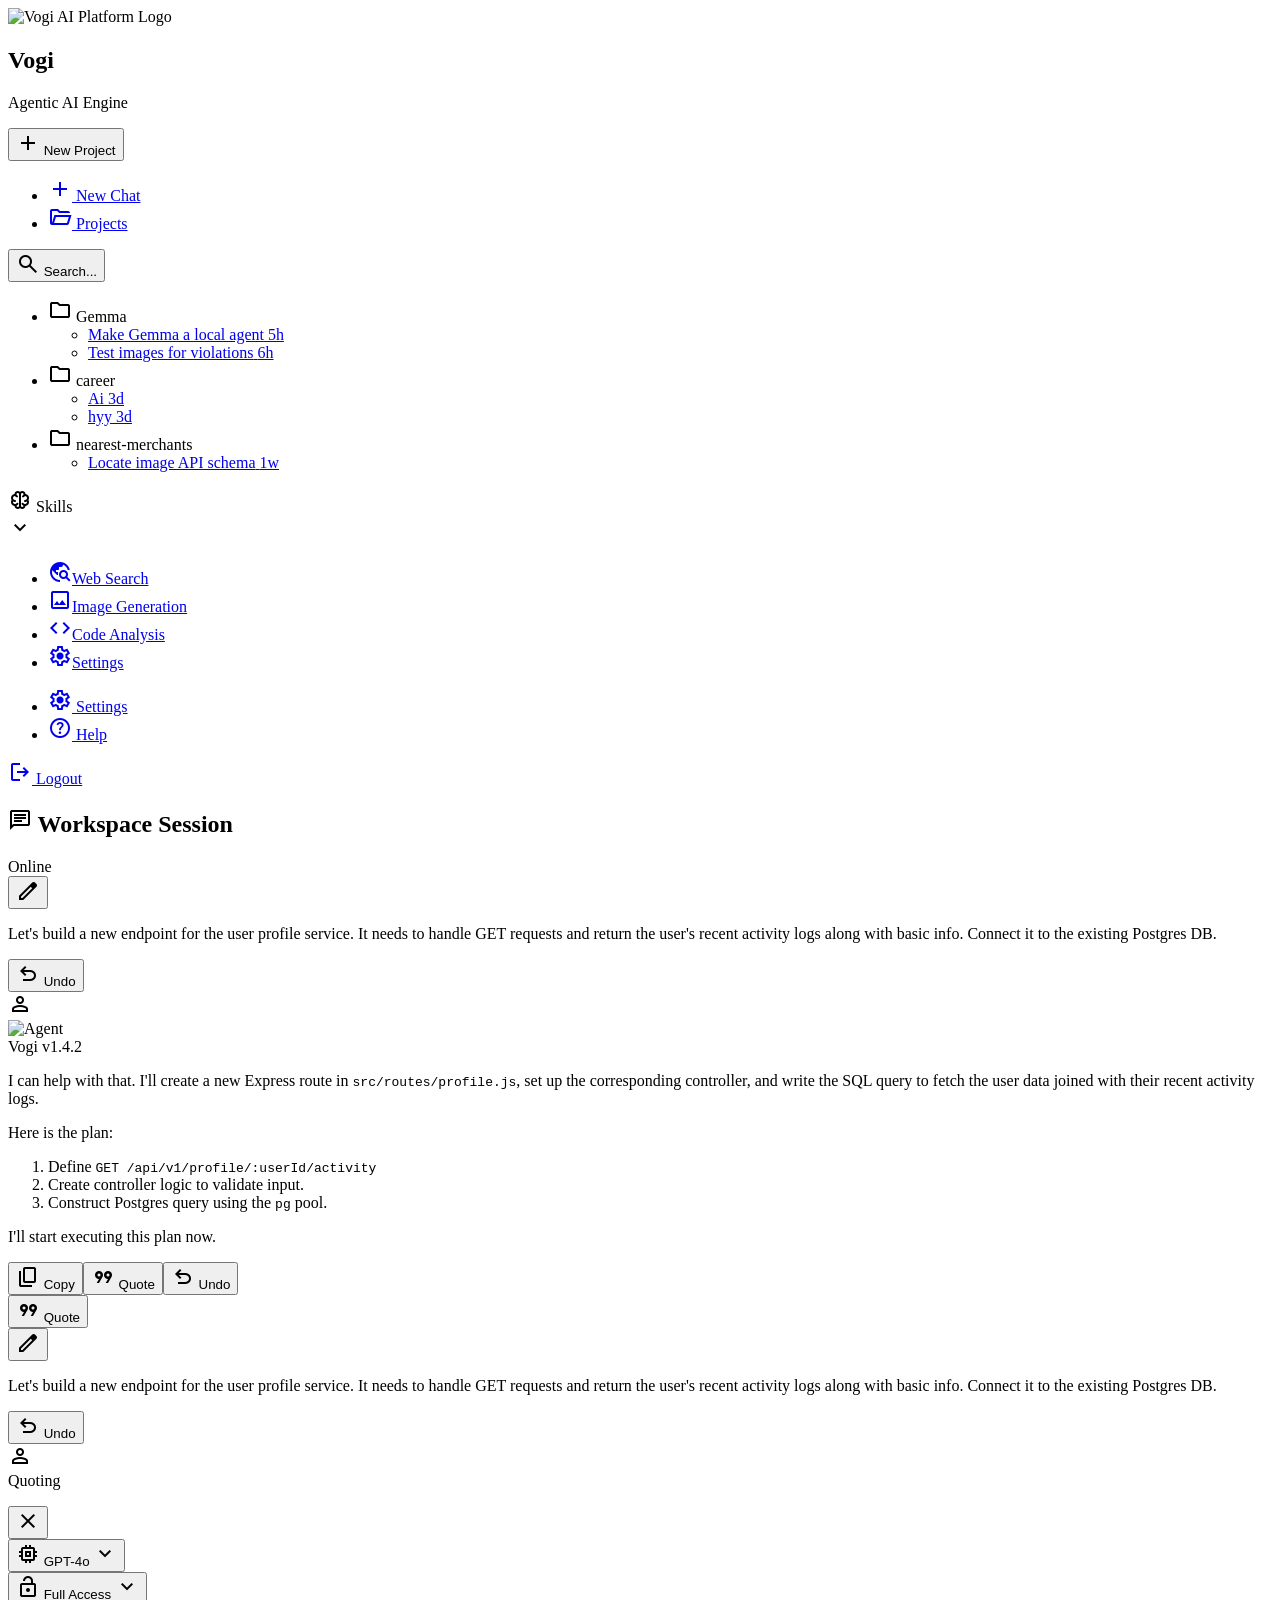
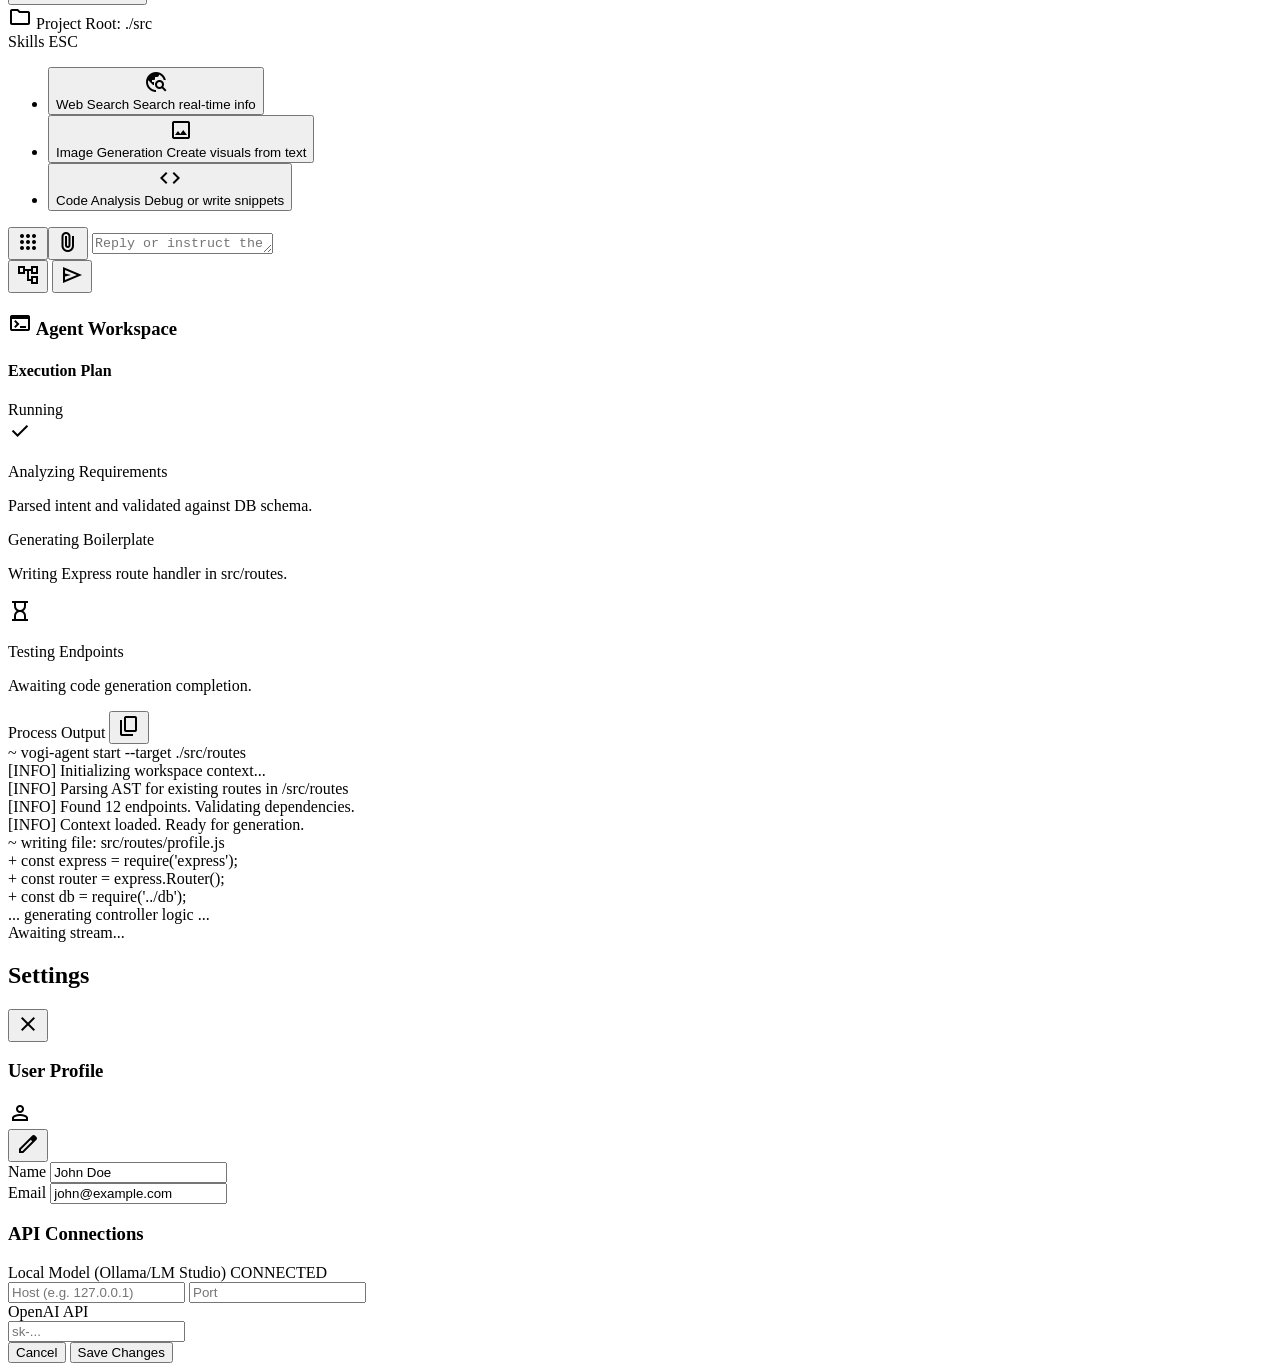
==== Frontend/code.html @ c89f4518 "feat: initialize full Vogi agentic AI platform Complete initial project setup including: - Backend: " ====
<!DOCTYPE html>

<html class="dark" lang="en"><head>
<meta charset="utf-8"/>
<meta content="width=device-width, initial-scale=1.0" name="viewport"/>
<title>Vogi - Agentic AI Workspace</title>
<script src="https://cdn.tailwindcss.com?plugins=forms,container-queries"></script>
<link href="https://fonts.googleapis.com/css2?family=Material+Symbols+Outlined:wght,FILL@100..700,0..1&amp;display=swap" rel="stylesheet"/>
<link href="https://fonts.googleapis.com/css2?family=Hanken+Grotesk:wght@400;500;600;700&amp;family=Geist:wght@400;500&amp;display=swap" rel="stylesheet"/>
<script id="tailwind-config">
        tailwind.config = {
            darkMode: "class",
            theme: {
                extend: {
                    "colors": {
                        "error": "#ffb4ab",
                        "surface-container-lowest": "#0c0e12",
                        "surface-bright": "#37393e",
                        "on-primary-fixed-variant": "#004d61",
                        "on-primary": "#003544",
                        "surface-variant": "#333539",
                        "on-secondary-fixed": "#001f28",
                        "on-error": "#690005",
                        "on-secondary-container": "#8bc0d5",
                        "error-container": "#93000a",
                        "inverse-primary": "#006781",
                        "primary-fixed": "#b9eaff",
                        "surface-container-low": "#1a1c20",
                        "on-tertiary": "#003641",
                        "on-surface": "#e2e2e8",
                        "background": "#111318",
                        "tertiary-fixed-dim": "#71d4ee",
                        "on-primary-fixed": "#001f29",
                        "tertiary-container": "#309db6",
                        "surface-dim": "#111318",
                        "on-secondary": "#003544",
                        "on-background": "#e2e2e8",
                        "tertiary-fixed": "#aeecff",
                        "surface-container": "#1e2024",
                        "on-tertiary-container": "#002e38",
                        "surface": "#111318",
                        "on-surface-variant": "#bec8ce",
                        "secondary": "#99cee4",
                        "outline-variant": "#3e484d",
                        "primary": "#72d3f6",
                        "secondary-container": "#134f61",
                        "on-primary-container": "#002e3b",
                        "on-secondary-fixed-variant": "#0f4d5f",
                        "outline": "#889298",
                        "on-error-container": "#ffdad6",
                        "primary-fixed-dim": "#72d3f6",
                        "on-tertiary-fixed": "#001f26",
                        "surface-container-highest": "#333539",
                        "on-tertiary-fixed-variant": "#004e5d",
                        "primary-container": "#319cbd",
                        "tertiary": "#71d4ee",
                        "secondary-fixed": "#b8eaff",
                        "secondary-fixed-dim": "#99cee4",
                        "inverse-surface": "#e2e2e8",
                        "inverse-on-surface": "#2f3035",
                        "surface-tint": "#72d3f6",
                        "surface-container-high": "#282a2e"
                    },
                    "borderRadius": {
                        "DEFAULT": "0.125rem",
                        "lg": "0.25rem",
                        "xl": "0.5rem",
                        "full": "0.75rem"
                    },
                    "spacing": {
                        "gutter": "16px",
                        "sidebar-width": "260px",
                        "margin-desktop": "32px",
                        "unit": "4px",
                        "margin-mobile": "16px"
                    },
                    "fontFamily": {
                        "headline-lg": ["Hanken Grotesk"],
                        "code-label": ["Geist"],
                        "body-md": ["Hanken Grotesk"],
                        "headline-lg-mobile": ["Hanken Grotesk"],
                        "display-lg": ["Hanken Grotesk"],
                        "title-md": ["Hanken Grotesk"],
                        "body-sm": ["Hanken Grotesk"]
                    },
                    "fontSize": {
                        "headline-lg": ["32px", { "lineHeight": "40px", "letterSpacing": "-0.01em", "fontWeight": "600" }],
                        "code-label": ["13px", { "lineHeight": "18px", "letterSpacing": "0.02em", "fontWeight": "500" }],
                        "body-md": ["16px", { "lineHeight": "24px", "fontWeight": "400" }],
                        "headline-lg-mobile": ["24px", { "lineHeight": "32px", "fontWeight": "600" }],
                        "display-lg": ["48px", { "lineHeight": "56px", "letterSpacing": "-0.02em", "fontWeight": "700" }],
                        "title-md": ["18px", { "lineHeight": "24px", "fontWeight": "600" }],
                        "body-sm": ["14px", { "lineHeight": "20px", "fontWeight": "400" }]
                    }
                }
            }
        }
    </script>
<style>
        .pulse-dot {
            animation: pulse 2s cubic-bezier(0.4, 0, 0.6, 1) infinite;
        }
        @keyframes pulse {
            0%, 100% { opacity: 1; }
            50% { opacity: .5; }
        }
        
        /* Wing flap animation */
        .wing-flap {
            animation: flap 0.8s ease-in-out infinite alternate;
            transform-origin: center;
        }
        @keyframes flap {
            0% { transform: rotateY(0deg) scaleY(1); }
            100% { transform: rotateY(35deg) scaleY(0.9); }
        }

        /* Custom scrollbar for webkit */
        ::-webkit-scrollbar { width: 6px; height: 6px; }
        ::-webkit-scrollbar-track { background: transparent; }
        ::-webkit-scrollbar-thumb { background: #3e484d; border-radius: 4px; }
        ::-webkit-scrollbar-thumb:hover { background: #889298; }
    </style>
</head>
<body class="bg-background text-on-surface font-body-md text-body-md h-screen w-full flex overflow-hidden antialiased">
<!-- JSON Component: SideNavBar -->
<nav class="bg-surface-container-low text-primary docked h-screen w-sidebar-width left-0 top-0 border-r border-outline-variant flex flex-col flex-shrink-0">
<!-- Header -->
<div class="p-gutter flex items-center gap-3 border-b border-outline-variant/50">
<img alt="Vogi AI Platform Logo" class="w-10 h-10 rounded-lg object-contain bg-white/5 wing-flap" src="https://lh3.googleusercontent.com/aida-public/[base64]"/>
<div>
<h1 class="font-headline-lg text-headline-lg font-bold text-primary tracking-tight" style="font-size: 24px; line-height: 28px;">Vogi</h1>
<p class="font-code-label text-code-label text-on-surface-variant">Agentic AI Engine</p>
</div>
</div>
<!-- Scrollable Navigation Area -->
<div class="flex-1 overflow-y-auto py-gutter px-3 flex flex-col gap-6">
<!-- CTA -->
<button class="w-full bg-primary text-on-primary-container font-title-md text-title-md py-2 px-4 rounded-lg flex items-center justify-center gap-2 hover:bg-primary-fixed transition-colors shadow-sm">
<span class="material-symbols-outlined text-[20px]">add</span>
                New Project
            </button>
<!-- Main Tabs -->
<ul class="flex flex-col gap-1">
<!-- Active Tab -->
<li class="">
<a class="flex items-center gap-3 px-3 py-2 rounded-lg bg-surface-container-high text-primary font-bold hover:bg-surface-container-high transition-colors cursor-pointer active:scale-95 transition-all" href="#">
<span class="material-symbols-outlined text-[20px]">add</span>
                        New Chat
                    </a>
</li>
<li class="">
<a class="flex items-center gap-3 px-3 py-2 rounded-lg text-on-surface-variant hover:bg-surface-container-high transition-colors cursor-pointer active:scale-95 transition-all" href="#">
<span class="material-symbols-outlined text-[20px]">folder_open</span>
                        Projects
                    </a>
</li>
</ul>
<!-- Custom Injection: Search & Recent Projects -->
<div class="flex flex-col gap-3 mt-2">
<div class="px-3">
<div class="relative mb-4"><button class="flex items-center gap-3 px-3 py-2 rounded-lg text-on-surface-variant hover:bg-surface-container-high transition-colors w-full">
<span class="material-symbols-outlined text-[20px]">search</span>
<span class="text-body-sm font-medium">Search...</span>
</button></div>
<!-- Folder Hierarchy Project List -->
<ul class="flex flex-col gap-4">
<!-- Gemma Folder -->
<li class="">
<div class="flex items-center gap-2 text-on-surface-variant hover:text-on-surface text-body-sm mb-1 cursor-pointer font-bold px-1">
<span class="material-symbols-outlined text-[18px]">folder</span>
<span class="">Gemma</span>
</div>
<ul class="flex flex-col gap-0.5 ml-3 pl-2">
<li class="">
<a class="flex items-center justify-between px-2 py-1.5 rounded-lg text-on-surface-variant hover:bg-surface-container-high hover:text-on-surface transition-colors text-body-sm font-body-sm" href="#">
<span class="truncate pr-2">Make Gemma a local agent</span>
<span class="text-[11px] opacity-70 flex-shrink-0">5h</span>
</a>
</li>
<li class="">
<a class="flex items-center justify-between px-2 py-1.5 rounded-lg text-on-surface-variant hover:bg-surface-container-high hover:text-on-surface transition-colors text-body-sm font-body-sm" href="#">
<span class="truncate pr-2">Test images for violations</span>
<span class="text-[11px] opacity-70 flex-shrink-0">6h</span>
</a>
</li>
</ul>
</li>
<!-- Career Folder -->
<li class="">
<div class="flex items-center gap-2 text-on-surface-variant hover:text-on-surface text-body-sm mb-1 cursor-pointer font-bold px-1">
<span class="material-symbols-outlined text-[18px]">folder</span>
<span class="">career</span>
</div>
<ul class="flex flex-col gap-0.5 ml-3 pl-2">
<li class="">
<a class="flex items-center justify-between px-2 py-1.5 rounded-lg text-on-surface-variant hover:bg-surface-container-high hover:text-on-surface transition-colors text-body-sm font-body-sm" href="#">
<span class="truncate pr-2">Ai</span>
<span class="text-[11px] opacity-70 flex-shrink-0">3d</span>
</a>
</li>
<li class="">
<a class="flex items-center justify-between px-2 py-1.5 rounded-lg text-on-surface-variant hover:bg-surface-container-high hover:text-on-surface transition-colors text-body-sm font-body-sm" href="#">
<span class="truncate pr-2">hyy</span>
<span class="text-[11px] opacity-70 flex-shrink-0">3d</span>
</a>
</li>
</ul>
</li>
<!-- Nearest-merchants Folder -->
<li class="">
<div class="flex items-center gap-2 text-on-surface-variant hover:text-on-surface text-body-sm mb-1 cursor-pointer font-bold px-1">
<span class="material-symbols-outlined text-[18px]">folder</span>
<span class="">nearest-merchants</span>
</div>
<ul class="flex flex-col gap-0.5 ml-3 pl-2">
<li class="">
<a class="flex items-center justify-between px-2 py-1.5 rounded-lg bg-surface-container-high text-on-surface transition-colors text-body-sm font-body-sm" href="#">
<span class="truncate pr-2 font-medium">Locate image API schema</span>
<span class="text-[11px] opacity-70 flex-shrink-0">1w</span>
</a>
</li>
</ul>
</li>
</ul>
</div>
</div>
<!-- Bottom Tabs (from main tab array) -->
<div class="px-3 mb-6">
<div class="group cursor-pointer">
<div class="flex items-center justify-between text-on-surface-variant hover:text-on-surface transition-colors mb-2">
<div class="flex items-center gap-2 font-bold text-body-sm uppercase tracking-wider">
<span class="material-symbols-outlined text-[18px]">neurology</span>
<span class="">Skills</span>
</div>
<span class="material-symbols-outlined text-[16px] group-hover:rotate-180 transition-transform">expand_more</span>
</div>
<ul class="flex flex-col gap-1 pl-6">
<li class=""><a class="flex items-center gap-2 py-1.5 text-body-sm text-on-surface-variant hover:text-primary transition-colors" href="#"><span class="material-symbols-outlined text-[16px]">travel_explore</span>Web Search</a></li>
<li class=""><a class="flex items-center gap-2 py-1.5 text-body-sm text-on-surface-variant hover:text-primary transition-colors" href="#"><span class="material-symbols-outlined text-[16px]">image</span>Image Generation</a></li>
<li class=""><a class="flex items-center gap-2 py-1.5 text-body-sm text-on-surface-variant hover:text-primary transition-colors" href="#"><span class="material-symbols-outlined text-[16px]">code</span>Code Analysis</a></li>
<li class=""><a class="flex items-center gap-2 py-1.5 text-body-sm text-on-surface-variant hover:text-primary transition-colors" href="#"><span class="material-symbols-outlined text-[16px]">settings</span>Settings</a></li>
</ul>
</div>
</div><ul class="flex flex-col gap-1 mt-auto">
<li class="">
<a class="flex items-center gap-3 px-3 py-2 rounded-lg text-on-surface-variant hover:bg-surface-container-high transition-colors cursor-pointer active:scale-95 transition-all" href="#">
<span class="material-symbols-outlined text-[20px]">settings</span>
                        Settings
                    </a>
</li>
<li class="">
<a class="flex items-center gap-3 px-3 py-2 rounded-lg text-on-surface-variant hover:bg-surface-container-high transition-colors cursor-pointer active:scale-95 transition-all" href="#">
<span class="material-symbols-outlined text-[20px]">help</span>
                        Help
                    </a>
</li>
</ul>
</div>
<!-- Footer -->
<div class="p-4 border-t border-outline-variant/50 flex flex-col gap-1">
<a class="flex items-center gap-3 px-3 py-2 rounded-lg text-on-surface-variant hover:bg-surface-container-high transition-colors cursor-pointer active:scale-95 transition-all" href="#">
<span class="material-symbols-outlined text-[20px]">logout</span>
                Logout
            </a>
</div>
</nav>
<!-- Main Content Area -->
<main class="flex-1 flex overflow-hidden bg-background">
<!-- Left/Center Column: Chat Window -->
<div class="flex-1 flex flex-col border-r border-outline-variant relative min-w-0">
<!-- Chat Header Area (Subtle) -->
<header class="h-14 flex items-center px-6 border-b border-outline-variant/30 bg-surface-dim/50 backdrop-blur-sm z-10">
<h2 class="font-title-md text-title-md text-on-surface flex items-center gap-2">
<span class="material-symbols-outlined text-primary text-[20px]">chat</span>
                    Workspace Session
                </h2>
<div class="ml-auto flex items-center gap-2">
<span class="px-2 py-0.5 rounded-full border border-outline-variant text-on-surface-variant font-code-label text-code-label text-[11px] flex items-center gap-1">
<span class="w-1.5 h-1.5 rounded-full bg-primary pulse-dot"></span> Online
                    </span>
</div>
</header>
<!-- Scrollable Chat Area -->
<div class="flex-1 overflow-y-auto p-margin-desktop flex flex-col gap-8 scroll-smooth pb-40">
<!-- User Prompt -->
<div class="flex gap-4 self-end max-w-[85%] group">
<div class="flex flex-col items-end gap-1">
<div class="bg-surface-container text-on-surface px-5 py-3 rounded-2xl rounded-tr-sm border border-outline-variant/50 shadow-sm relative"><div class="absolute top-2 right-2 opacity-0 group-hover:opacity-100 transition-opacity"><button class="p-1.5 text-on-surface-variant hover:text-primary bg-surface-container/80 backdrop-blur-sm rounded-lg border border-outline-variant/30 flex items-center justify-center" title="Edit prompt"><span class="material-symbols-outlined text-[18px]">edit</span></button></div><p class="font-body-md text-body-md leading-relaxed">Let's build a new endpoint for the user profile service. It needs to handle GET requests and return the user's recent activity logs along with basic info. Connect it to the existing Postgres DB.</p></div>
<div class="flex items-center gap-2 opacity-0 group-hover:opacity-100 transition-opacity">
<button class="text-on-surface-variant hover:text-primary transition-colors flex items-center gap-1 font-body-sm text-body-sm text-[12px]">
<span class="material-symbols-outlined text-[14px]">undo</span> Undo
                            </button>
</div>
</div>
<div class="w-8 h-8 rounded-full bg-surface-variant flex items-center justify-center flex-shrink-0 border border-outline-variant">
<span class="material-symbols-outlined text-[18px] text-on-surface">person</span>
</div>
</div>
<!-- AI Response -->
<div class="flex gap-4 max-w-[90%] group">
<div class="w-8 h-8 rounded-full bg-primary/10 flex items-center justify-center flex-shrink-0 border border-primary/30 overflow-hidden">
<img alt="Agent" class="w-full h-full object-cover wing-flap" src="https://lh3.googleusercontent.com/aida-public/[base64]"/>
</div>
<div class="flex flex-col items-start gap-2 w-full">
<div class="flex items-center gap-2 mb-1">
<span class="font-title-md text-title-md text-on-surface text-[14px]">Vogi</span>
<span class="font-code-label text-code-label text-on-surface-variant text-[12px]">v1.4.2</span>
</div>
<div class="text-on-surface font-body-md text-body-md leading-relaxed space-y-4">
<p class="">I can help with that. I'll create a new Express route in <code>src/routes/profile.js</code>, set up the corresponding controller, and write the SQL query to fetch the user data joined with their recent activity logs.</p>
<p class="">Here is the plan:</p>
<ol class="list-decimal pl-5 space-y-1 text-on-surface-variant">
<li class="">Define <code>GET /api/v1/profile/:userId/activity</code></li>
<li class="">Create controller logic to validate input.</li>
<li class="">Construct Postgres query using the <code>pg</code> pool.</li>
</ol>
<p class="">I'll start executing this plan now.</p>
</div>
<!-- Action Buttons -->
<div class="flex items-center gap-2 mt-2 opacity-0 group-hover:opacity-100 transition-opacity"><button class="text-on-surface-variant hover:text-primary transition-colors flex items-center gap-1 font-body-sm text-body-sm text-[12px] bg-surface-container px-2 py-1 rounded border border-outline-variant/50"><span class="material-symbols-outlined text-[14px]">content_copy</span> Copy</button><button class="text-on-surface-variant hover:text-primary transition-colors flex items-center gap-1 font-body-sm text-body-sm text-[12px] bg-surface-container px-2 py-1 rounded border border-outline-variant/50"><span class="material-symbols-outlined text-[14px]">format_quote</span> Quote</button><button class="text-on-surface-variant hover:text-primary transition-colors flex items-center gap-1 font-body-sm text-body-sm text-[12px] bg-surface-container px-2 py-1 rounded border border-outline-variant/50"><span class="material-symbols-outlined text-[14px]">undo</span> Undo</button></div>
<div class="absolute bg-surface-container-highest border border-outline-variant rounded-lg shadow-2xl p-1 z-50 flex gap-1 hidden pointer-events-auto" id="quote-tooltip">
<button class="flex items-center gap-1 px-2 py-1 text-xs text-on-surface hover:bg-primary/20 rounded transition-colors">
<span class="material-symbols-outlined text-[14px]">format_quote</span>
        Quote
    </button>
</div></div>
</div>
<!-- Another User Prompt (Shorter) -->
<div class="flex gap-4 self-end max-w-[85%] group mt-4">
<div class="flex flex-col items-end gap-1">
<div class="bg-surface-container text-on-surface px-5 py-3 rounded-2xl rounded-tr-sm border border-outline-variant/50 shadow-sm relative"><div class="absolute top-2 right-2 opacity-0 group-hover:opacity-100 transition-opacity"><button class="p-1.5 text-on-surface-variant hover:text-primary bg-surface-container/80 backdrop-blur-sm rounded-lg border border-outline-variant/30 flex items-center justify-center" title="Edit prompt"><span class="material-symbols-outlined text-[18px]">edit</span></button></div><p class="font-body-md text-body-md leading-relaxed">Let's build a new endpoint for the user profile service. It needs to handle GET requests and return the user's recent activity logs along with basic info. Connect it to the existing Postgres DB.</p></div>
<div class="flex items-center gap-2 opacity-0 group-hover:opacity-100 transition-opacity">
<button class="text-on-surface-variant hover:text-primary transition-colors flex items-center gap-1 font-body-sm text-body-sm text-[12px]">
<span class="material-symbols-outlined text-[14px]">undo</span> Undo
                            </button>
</div>
</div>
<div class="w-8 h-8 rounded-full bg-surface-variant flex items-center justify-center flex-shrink-0 border border-outline-variant">
<span class="material-symbols-outlined text-[18px] text-on-surface">person</span>
</div>
</div>
</div>
<!-- Input Area (Docked Bottom) -->
<div class="absolute bottom-0 left-0 right-0 bg-surface border-t border-outline-variant p-4">
<div class="max-w-4xl mx-auto flex flex-col gap-3"><div class="hidden bg-surface-container-low border-l-4 border-primary px-3 py-2 rounded-r-lg flex items-center justify-between group/quote" id="quote-preview"><div class="flex flex-col min-w-0"><span class="text-[10px] font-bold text-primary uppercase tracking-widest">Quoting</span><p class="text-body-sm text-on-surface-variant truncate italic" id="quoted-text-content"></p></div><button class="text-on-surface-variant hover:text-error transition-colors" onclick="this.parentElement.classList.add('hidden')"><span class="material-symbols-outlined text-[18px]">close</span></button></div>
<!-- Context Controls Bar -->
<div class="flex items-center justify-between text-body-sm font-body-sm text-on-surface-variant">
<div class="flex items-center gap-3">
<button class="flex items-center gap-1 hover:text-on-surface transition-colors bg-surface-container px-2 py-1 rounded-md border border-outline-variant/50">
<span class="material-symbols-outlined text-[16px]">memory</span>
                                GPT-4o
                                <span class="material-symbols-outlined text-[14px]">expand_more</span>
</button>
<div class="h-4 w-px bg-outline-variant"></div>
<button class="flex items-center gap-1 hover:text-on-surface transition-colors px-2 py-1 rounded-md">
<span class="material-symbols-outlined text-[16px] text-error">lock_open</span>
                                Full Access
                                <span class="material-symbols-outlined text-[14px]">expand_more</span>
</button>
</div>
<div class="flex items-center gap-2 font-code-label text-code-label bg-surface-container-low px-3 py-1 rounded-md border border-outline-variant/50">
<span class="material-symbols-outlined text-[14px] text-primary">folder</span>
                            Project Root: <span class="text-on-surface">./src</span>
</div>
</div>
<!-- Main Input -->
<div class="relative flex items-end gap-2 bg-surface-dim border border-outline-variant rounded-xl p-2 focus-within:border-primary focus-within:ring-1 focus-within:ring-primary/50 transition-all shadow-inner">
<!-- Skills Dropdown Menu (Activated on '/') -->
<div class="absolute bottom-full left-0 mb-3 w-64 bg-surface-container-high border border-outline-variant rounded-xl shadow-[0_8px_30px_rgb(0,0,0,0.5)] overflow-hidden flex flex-col z-20">
<div class="px-3 py-2 border-b border-outline-variant/50 flex items-center justify-between bg-surface-container/50">
<span class="font-code-label text-[11px] text-outline uppercase tracking-wider font-semibold">Skills</span>
<span class="text-[10px] text-outline-variant bg-surface-dim px-1.5 py-0.5 rounded border border-outline-variant/30">ESC</span>
</div>
<ul class="flex flex-col py-1"><li class="">
<button class="w-full flex items-center gap-3 px-3 py-2.5 text-left text-body-sm text-on-surface hover:bg-surface-variant transition-colors group focus:bg-primary/10">
<div class="w-7 h-7 rounded bg-primary/10 border border-primary/20 flex items-center justify-center flex-shrink-0 group-hover:border-primary/50">
<span class="material-symbols-outlined text-[16px] text-primary">travel_explore</span>
</div>
<div class="flex flex-col">
<span class="font-medium">Web Search</span>
<span class="text-[11px] text-on-surface-variant leading-tight">Search real-time info</span>
</div>
</button>
</li>
<li class="">
<button class="w-full flex items-center gap-3 px-3 py-2.5 text-left text-body-sm text-on-surface hover:bg-surface-variant transition-colors group focus:bg-primary/10">
<div class="w-7 h-7 rounded bg-secondary/10 border border-secondary/20 flex items-center justify-center flex-shrink-0 group-hover:border-secondary/50">
<span class="material-symbols-outlined text-[16px] text-secondary">image</span>
</div>
<div class="flex flex-col">
<span class="font-medium">Image Generation</span>
<span class="text-[11px] text-on-surface-variant leading-tight">Create visuals from text</span>
</div>
</button>
</li>
<li class="">
<button class="w-full flex items-center gap-3 px-3 py-2.5 text-left text-body-sm text-on-surface hover:bg-surface-variant transition-colors group focus:bg-primary/10">
<div class="w-7 h-7 rounded bg-tertiary/10 border border-tertiary/20 flex items-center justify-center flex-shrink-0 group-hover:border-tertiary/50">
<span class="material-symbols-outlined text-[16px] text-tertiary">code</span>
</div>
<div class="flex flex-col">
<span class="font-medium">Code Analysis</span>
<span class="text-[11px] text-on-surface-variant leading-tight">Debug or write snippets</span>
</div>
</button>
</li></ul>
</div>
<button class="p-2 text-on-surface-variant hover:text-primary transition-colors rounded-lg flex-shrink-0" title="Available Skills"><span class="material-symbols-outlined">apps</span></button><button class="p-2 text-on-surface-variant hover:text-primary transition-colors rounded-lg flex-shrink-0" title="Attach file">
<span class="material-symbols-outlined">attach_file</span>
</button>
<textarea class="w-full bg-transparent border-none text-on-surface font-body-md text-body-md resize-none focus:ring-0 placeholder:text-outline p-2 min-h-[44px] max-h-[200px] scrollbar-hide" placeholder="Reply or instruct the agent..." rows="1"></textarea>
<div class="flex flex-col gap-2 flex-shrink-0 pb-1 pr-1">
<button class="w-8 h-8 flex items-center justify-center rounded-lg bg-surface-container text-on-surface-variant hover:text-primary border border-outline-variant hover:border-primary/50 transition-all" title="Toggle Planning Mode">
<span class="material-symbols-outlined text-[18px]">account_tree</span>
</button>
<button class="w-8 h-8 flex items-center justify-center rounded-lg bg-primary text-on-primary hover:bg-primary-fixed transition-colors shadow-sm">
<span class="material-symbols-outlined text-[18px]">send</span>
</button>
</div>
</div>
</div>
</div>
</div>
<!-- Right Column: Agent Workspace -->
<aside class="w-[380px] bg-surface-dim flex flex-col h-full border-l border-outline-variant/50 flex-shrink-0 z-10 shadow-[-4px_0_24px_-10px_rgba(0,0,0,0.5)]">
<header class="h-14 flex items-center px-6 border-b border-outline-variant/30">
<h3 class="font-title-md text-title-md text-on-surface flex items-center gap-2">
<span class="material-symbols-outlined text-tertiary text-[20px]">terminal</span>
                    Agent Workspace
                </h3>
</header>
<div class="flex-1 overflow-y-auto flex flex-col">
<!-- Planning Section -->
<div class="p-6 border-b border-outline-variant/30">
<div class="flex items-center justify-between mb-4">
<h4 class="font-body-md text-body-md font-semibold text-on-surface uppercase tracking-wider text-[12px]">Execution Plan</h4>
<span class="bg-surface-container px-2 py-0.5 rounded text-[10px] font-code-label text-primary border border-primary/20">Running</span>
</div>
<!-- Planning Card / Bento Style -->
<div class="bg-surface-container border border-outline-variant/50 rounded-xl p-4 flex flex-col gap-4 relative overflow-hidden">
<!-- Decorative background glow -->
<div class="absolute -top-10 -right-10 w-32 h-32 bg-primary/5 rounded-full blur-2xl pointer-events-none"></div>
<!-- Step 1: Complete -->
<div class="flex items-start gap-3 relative z-10 opacity-60">
<div class="w-6 h-6 rounded-full bg-surface-variant border border-outline-variant flex items-center justify-center flex-shrink-0 mt-0.5">
<span class="material-symbols-outlined text-[14px] text-on-surface-variant">check</span>
</div>
<div>
<p class="font-body-md text-body-md text-on-surface font-medium leading-tight mb-1">Analyzing Requirements</p>
<p class="font-body-sm text-body-sm text-on-surface-variant text-[13px] leading-tight">Parsed intent and validated against DB schema.</p>
</div>
</div>
<!-- Step 2: Active -->
<div class="flex items-start gap-3 relative z-10">
<!-- Connection Line -->
<div class="absolute left-3 top-[-20px] bottom-[-20px] w-px bg-outline-variant/30 -z-10"></div>
<div class="w-6 h-6 rounded-full bg-primary/20 border border-primary flex items-center justify-center flex-shrink-0 mt-0.5 relative">
<span class="w-2 h-2 rounded-full bg-primary pulse-dot"></span>
</div>
<div>
<p class="font-body-md text-body-md text-primary font-medium leading-tight mb-1">Generating Boilerplate</p>
<p class="font-body-sm text-body-sm text-on-surface-variant text-[13px] leading-tight">Writing Express route handler in src/routes.</p>
</div>
</div>
<!-- Step 3: Pending -->
<div class="flex items-start gap-3 relative z-10 opacity-50">
<div class="absolute left-3 top-[-20px] bottom-[10px] w-px bg-outline-variant/30 -z-10"></div>
<div class="w-6 h-6 rounded-full bg-surface-dim border border-outline-variant flex items-center justify-center flex-shrink-0 mt-0.5">
<span class="material-symbols-outlined text-[14px] text-outline">hourglass_empty</span>
</div>
<div>
<p class="font-body-md text-body-md text-on-surface font-medium leading-tight mb-1">Testing Endpoints</p>
<p class="font-body-sm text-body-sm text-on-surface-variant text-[13px] leading-tight">Awaiting code generation completion.</p>
</div>
</div>
</div>
</div>
<!-- Terminal Section -->
<div class="flex-1 flex flex-col min-h-[300px] bg-[#050505] relative group">
<div class="flex items-center justify-between px-4 py-2 border-b border-white/10 bg-[#0e1116]">
<span class="font-code-label text-code-label text-outline-variant text-[11px] uppercase tracking-widest">Process Output</span>
<button class="text-on-surface-variant hover:text-white transition-colors opacity-0 group-hover:opacity-100 p-1 rounded hover:bg-white/5">
<span class="material-symbols-outlined text-[14px]">content_copy</span>
</button>
</div>
<div class="flex-1 p-4 font-code-label text-code-label text-[13px] leading-relaxed overflow-y-auto font-medium">
<div class="text-outline-variant mb-2">~ vogi-agent start --target ./src/routes</div>
<div class="text-primary mb-1">[INFO] Initializing workspace context...</div>
<div class="text-on-surface mb-1">[INFO] Parsing AST for existing routes in /src/routes</div>
<div class="text-on-surface mb-1">[INFO] Found 12 endpoints. Validating dependencies.</div>
<div class="text-primary mb-4">[INFO] Context loaded. Ready for generation.</div>
<div class="text-outline-variant mb-1">~ writing file: src/routes/profile.js</div>
<div class="text-[#4ade80] mb-1">+ const express = require('express');</div>
<div class="text-[#4ade80] mb-1">+ const router = express.Router();</div>
<div class="text-[#4ade80] mb-1">+ const db = require('../db');</div>
<div class="text-outline-variant mt-2 mb-1">... generating controller logic ...</div>
<div class="flex items-center gap-2 mt-4 text-primary opacity-80">
<span class="w-1.5 h-3 bg-primary animate-pulse"></span>
<span class="">Awaiting stream...</span>
</div>
</div>
</div>
</div>
</aside>
</main>
<div class="fixed inset-0 z-50 flex items-center justify-center bg-black/60 backdrop-blur-sm hidden" id="settings-modal">
<div class="bg-surface-container-high w-full max-w-2xl rounded-2xl border border-outline-variant shadow-2xl overflow-hidden flex flex-col">
<div class="p-6 border-b border-outline-variant/50 flex items-center justify-between">
<h2 class="text-headline-lg font-bold text-on-surface">Settings</h2>
<button class="text-on-surface-variant hover:text-on-surface transition-colors">
<span class="material-symbols-outlined">close</span>
</button>
</div>
<div class="flex-1 overflow-y-auto p-6 space-y-8">
<section>
<h3 class="text-title-md font-semibold text-primary mb-4">User Profile</h3>
<div class="flex items-center gap-6 mb-4">
<div class="relative">
<div class="w-20 h-20 rounded-full bg-surface-variant border border-outline-variant flex items-center justify-center">
<span class="material-symbols-outlined text-[40px] text-on-surface-variant">person</span>
</div>
<button class="absolute bottom-0 right-0 p-1.5 bg-primary text-on-primary rounded-full shadow-lg">
<span class="material-symbols-outlined text-[16px]">edit</span>
</button>
</div>
<div class="flex-1 space-y-4">
<div class="flex flex-col gap-1.5">
<label class="text-code-label text-outline-variant">Name</label>
<input class="bg-surface-dim border border-outline-variant rounded-lg px-3 py-2 text-on-surface focus:border-primary outline-none" type="text" value="John Doe"/>
</div>
<div class="flex flex-col gap-1.5">
<label class="text-code-label text-outline-variant">Email</label>
<input class="bg-surface-dim border border-outline-variant rounded-lg px-3 py-2 text-on-surface focus:border-primary outline-none" type="email" value="john@example.com"/>
</div>
</div>
</div>
</section>
<section>
<h3 class="text-title-md font-semibold text-primary mb-4">API Connections</h3>
<div class="space-y-4">
<div class="p-4 rounded-xl border border-outline-variant/50 bg-surface-dim">
<div class="flex items-center justify-between mb-3">
<span class="font-medium">Local Model (Ollama/LM Studio)</span>
<span class="px-2 py-0.5 rounded-full bg-primary/20 text-primary text-[10px] font-bold">CONNECTED</span>
</div>
<div class="flex gap-2">
<input class="flex-1 bg-surface-container border border-outline-variant rounded px-3 py-1.5 text-body-sm outline-none" placeholder="Host (e.g. 127.0.0.1)" type="text"/>
<input class="w-24 bg-surface-container border border-outline-variant rounded px-3 py-1.5 text-body-sm outline-none" placeholder="Port" type="text"/>
</div>
</div>
<div class="p-4 rounded-xl border border-outline-variant/50 bg-surface-dim">
<div class="flex items-center justify-between mb-3">
<span class="font-medium">OpenAI API</span>
</div>
<input class="w-full bg-surface-container border border-outline-variant rounded px-3 py-1.5 text-body-sm outline-none" placeholder="sk-..." type="password"/>
</div>
</div>
</section>
</div>
<div class="p-6 border-t border-outline-variant/50 bg-surface-container flex justify-end gap-3">
<button class="px-4 py-2 rounded-lg text-on-surface-variant hover:text-on-surface font-medium">Cancel</button>
<button class="px-6 py-2 rounded-lg bg-primary text-on-primary font-bold">Save Changes</button>
</div>
</div>
</div>
</body></html>
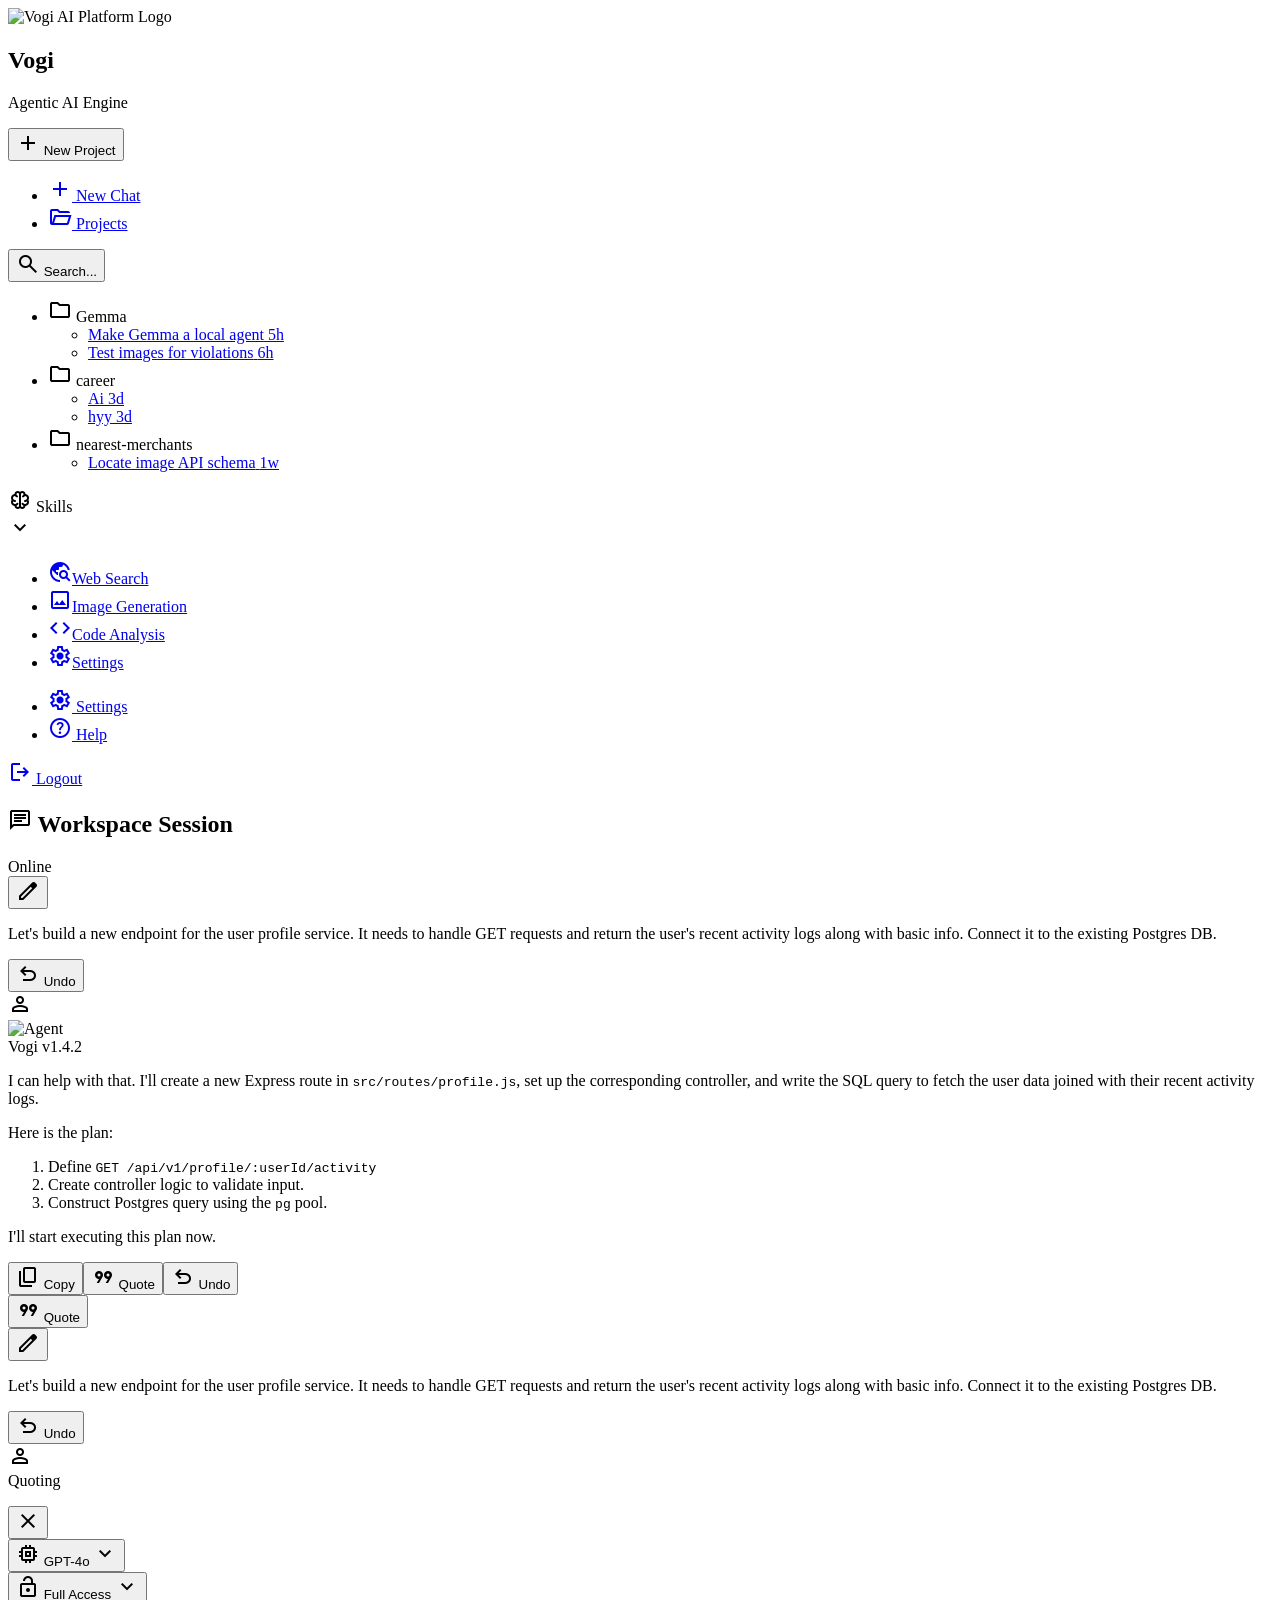
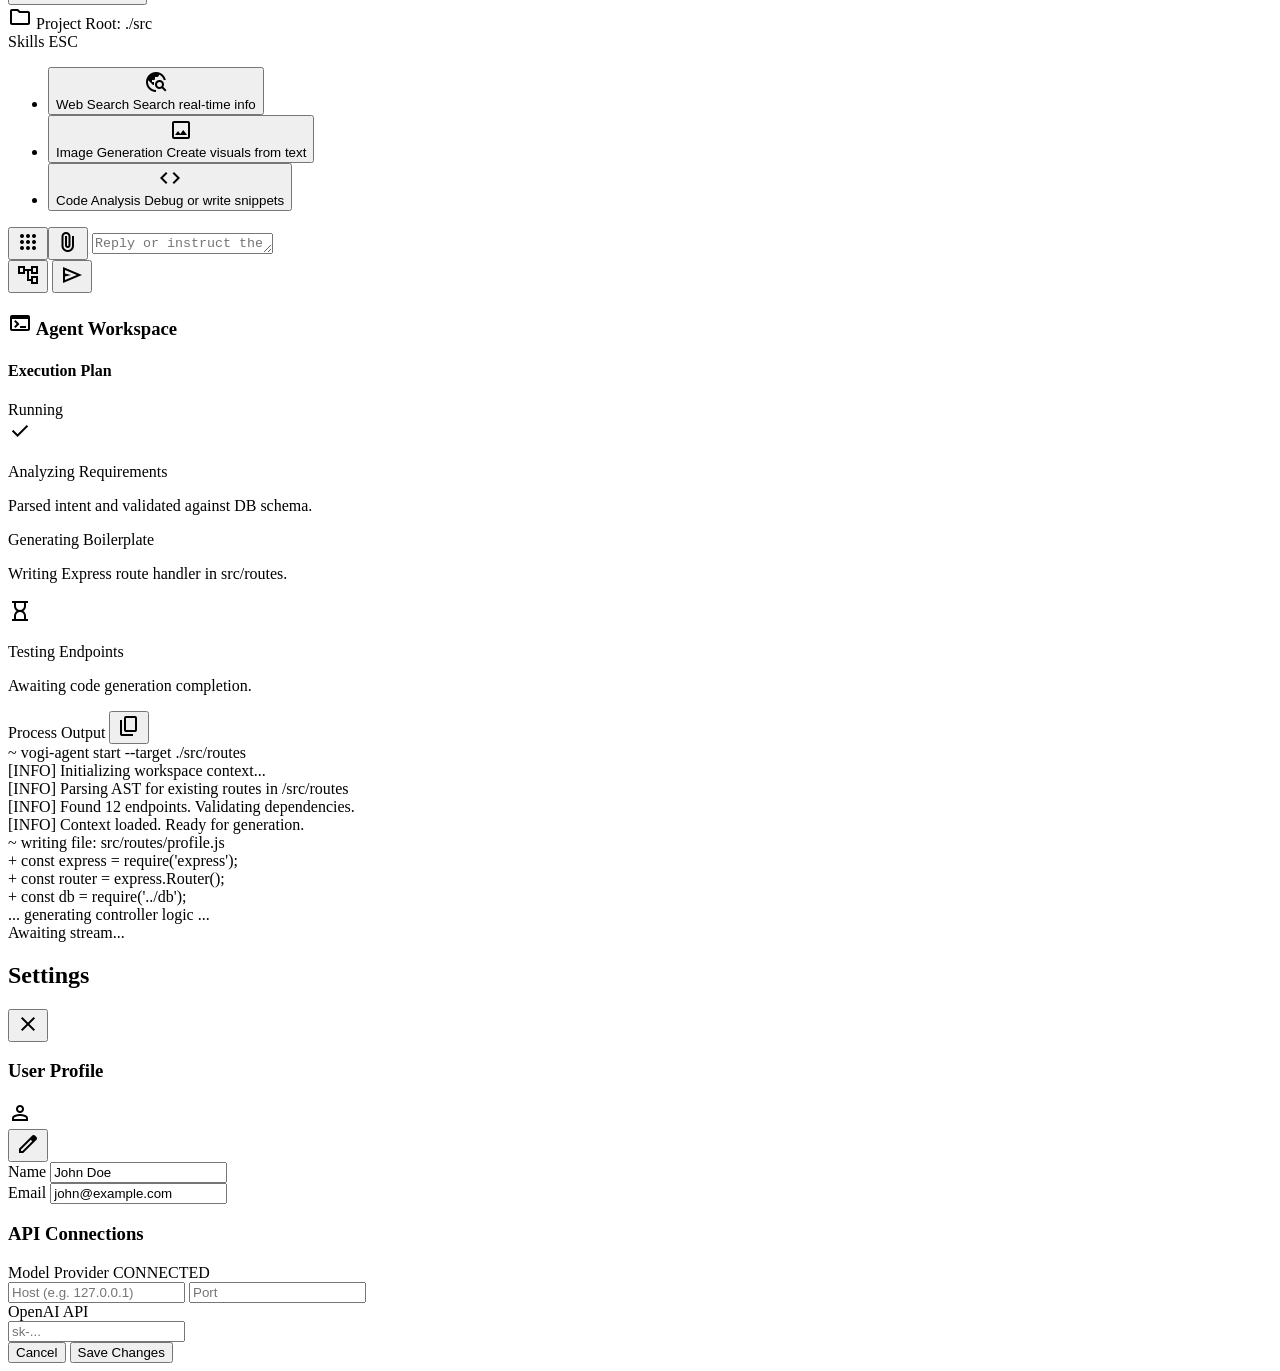
==== commit 19080a4e: "changes pefect" ====
--- a/Frontend/code.html
+++ b/Frontend/code.html
@@ -4,6 +4,8 @@
 <meta charset="utf-8"/>
 <meta content="width=device-width, initial-scale=1.0" name="viewport"/>
 <title>Vogi - Agentic AI Workspace</title>
+<link rel="icon" type="image/png" href="/assets/assets/vogi-logo.png"/>
+<link rel="apple-touch-icon" href="/assets/assets/vogi-logo.png"/>
 <script src="https://cdn.tailwindcss.com?plugins=forms,container-queries"></script>
 <link href="https://fonts.googleapis.com/css2?family=Material+Symbols+Outlined:wght,FILL@100..700,0..1&amp;display=swap" rel="stylesheet"/>
 <link href="https://fonts.googleapis.com/css2?family=Hanken+Grotesk:wght@400;500;600;700&amp;family=Geist:wght@400;500&amp;display=swap" rel="stylesheet"/>
@@ -541,7 +543,7 @@
 <div class="space-y-4">
 <div class="p-4 rounded-xl border border-outline-variant/50 bg-surface-dim">
 <div class="flex items-center justify-between mb-3">
-<span class="font-medium">Local Model (Ollama/LM Studio)</span>
+<span class="font-medium">Model Provider</span>
 <span class="px-2 py-0.5 rounded-full bg-primary/20 text-primary text-[10px] font-bold">CONNECTED</span>
 </div>
 <div class="flex gap-2">
@@ -564,4 +566,4 @@
 </div>
 </div>
 </div>
-</body></html>+</body></html>
